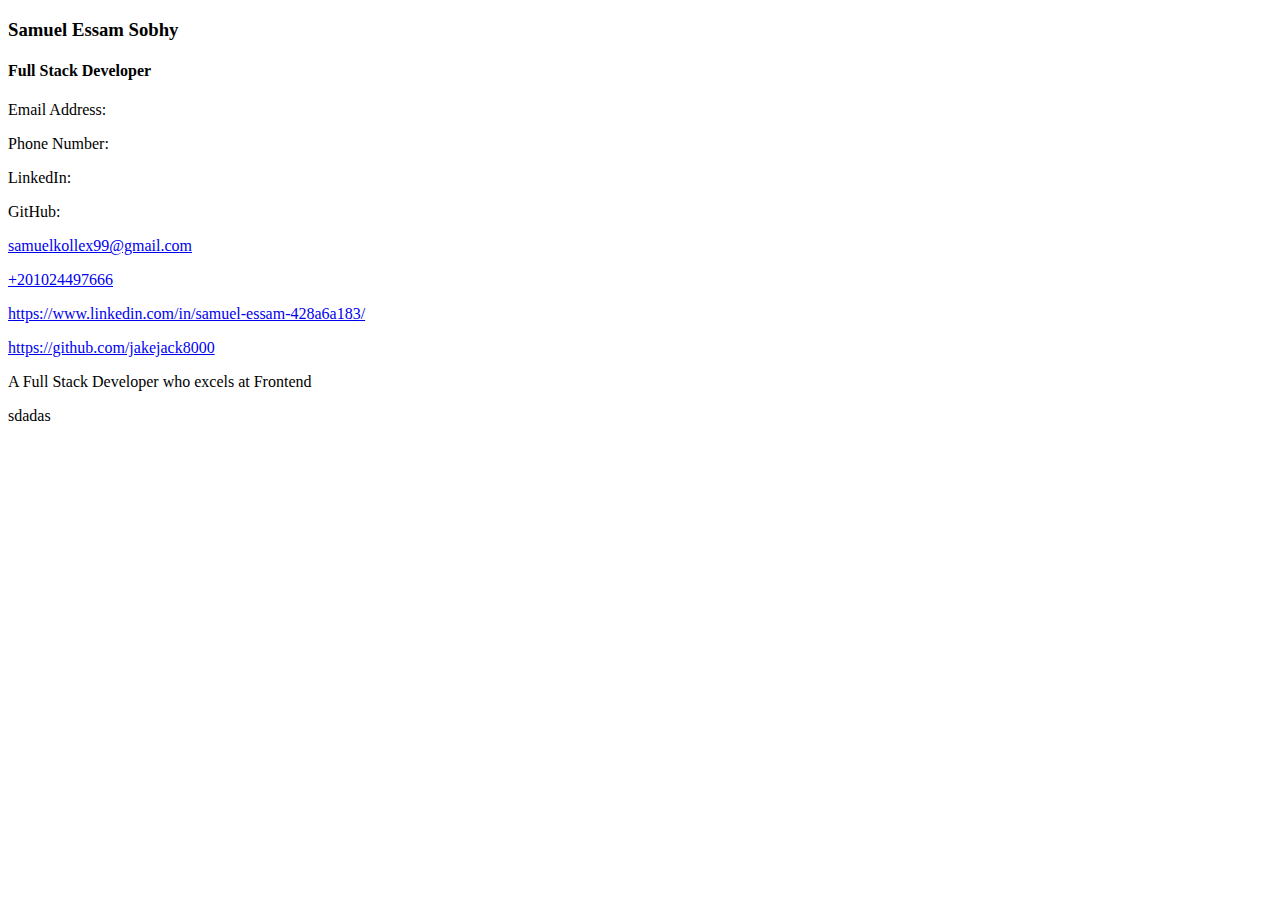
==== Samuel_Essam.html @ 6bcf2559 "Create Samuel_Essam.html" ====
<!DOCTYPE html>
<html lang="en">
<head>
    <meta charset="UTF-8">
    <link href="https://cdn.jsdelivr.net/npm/bootstrap@5.0.2/dist/css/bootstrap.min.css" rel="stylesheet" integrity="sha384-EVSTQN3/azprG1Anm3QDgpJLIm9Nao0Yz1ztcQTwFspd3yD65VohhpuuCOmLASjC" crossorigin="anonymous">
    <link rel="stylesheet" href="https://cdnjs.cloudflare.com/ajax/libs/font-awesome/4.7.0/css/font-awesome.min.css" type="text/css">
    <link href="style.css" rel="stylesheet" type="text/css">
    <title>Samuel Essam - Developer</title>
</head>
<body>
<div class="header d-flex flex-column border-bottom border-dark  align-items-center p-3">
<h3>
    Samuel Essam Sobhy
</h3>
    <h4>
        Full Stack Developer
    </h4>
    <div class="contact-info d-flex justify-content-center">
    <div>
        <div class="d-flex"><p class="fw-bold">Email Address: </p></div>
        <div class="d-flex"><p class="fw-bold">Phone Number: </p></div>
        <div class="d-flex"><p class="fw-bold">LinkedIn: </p></div>
        <div class="d-flex"> <p class="fw-bold">GitHub: </p></div>
    </div>
    <div class="d-flex flex-column mx-5">
        <p><a href="mailto:samuelkollex99@gmail.com">samuelkollex99@gmail.com</a></p>
        <p><a href="https://wa.me/+201024497666">+201024497666</a></p>
        <p> <a href="https://www.linkedin.com/in/samuel-essam-428a6a183/">https://www.linkedin.com/in/samuel-essam-428a6a183/</a></p>
        <p> <a href="https://github.com/jakejack8000">https://github.com/jakejack8000</a></p>
    </div>
    </div>
</div>

<div class="content">
    <div class="w-100"><p class="fst-italic text-muted text-center h5 m-3">A Full Stack Developer who excels at Frontend</p></div>
<div class="content-page">
    <div class="col-3 d-flex flex-column  border-end border-dark ">
sdadas
    </div>
    <div>

    </div>
</div>

</div>
</body>
</html>
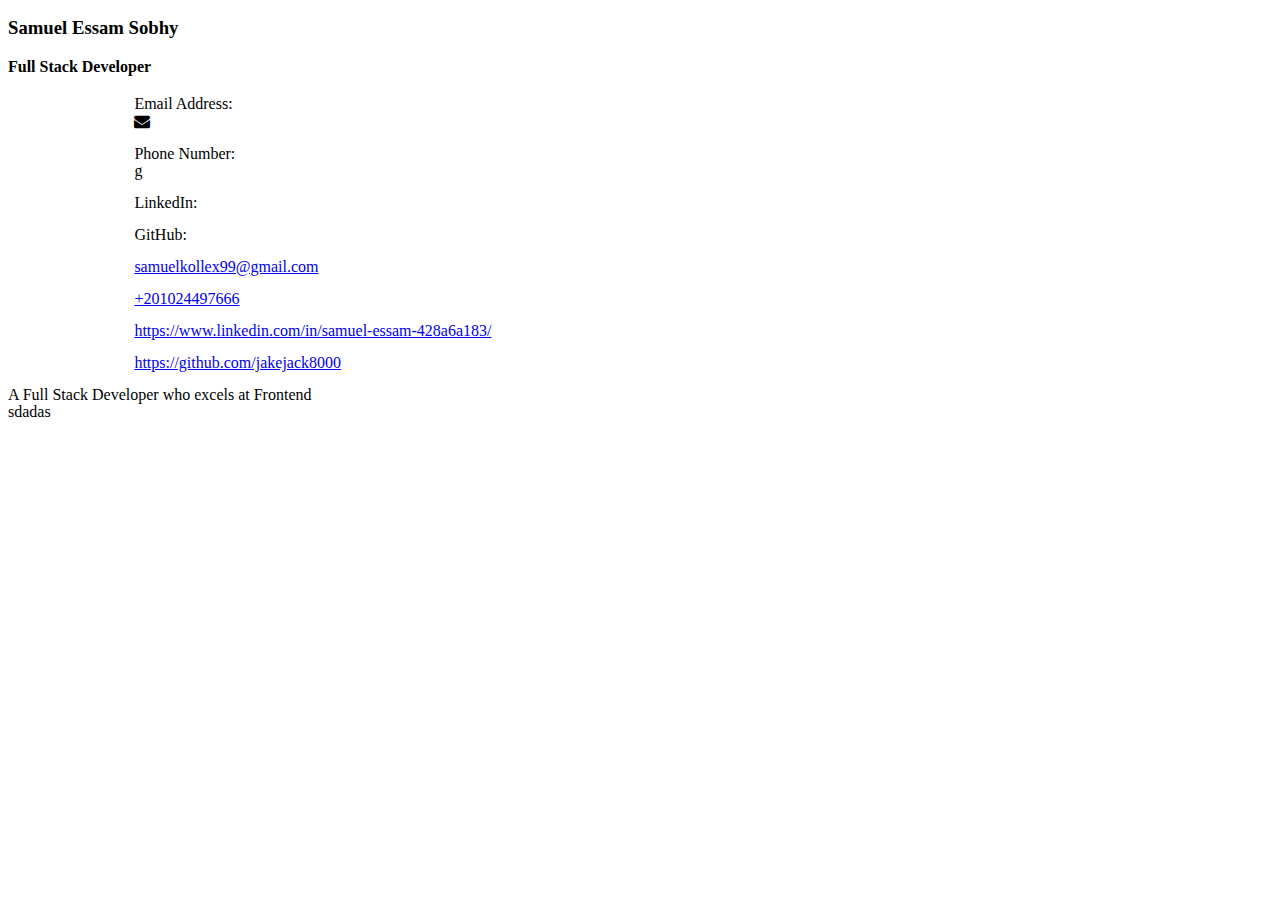
==== commit 3ab2e573: "m" ====
--- a/Samuel_Essam.html
+++ b/Samuel_Essam.html
@@ -17,8 +17,8 @@
     </h4>
     <div class="contact-info d-flex justify-content-center">
     <div>
-        <div class="d-flex"><p class="fw-bold">Email Address: </p></div>
-        <div class="d-flex"><p class="fw-bold">Phone Number: </p></div>
+        <div class="d-flex"><p class="fw-bold">Email Address: </p> <i class="fa fa-envelope"></i></div>
+        <div class="d-flex"><p class="fw-bold">Phone Number: </p>g</div>
         <div class="d-flex"><p class="fw-bold">LinkedIn: </p></div>
         <div class="d-flex"> <p class="fw-bold">GitHub: </p></div>
     </div>
--- a/style.css
+++ b/style.css
@@ -0,0 +1,14 @@
+body {
+    line-height: 1;
+}
+p {
+    margin-bottom: 1px;
+}
+.contact-info{
+    position: relative;
+    left:10%
+}
+
+* {
+    font-family:'Roboto'
+}
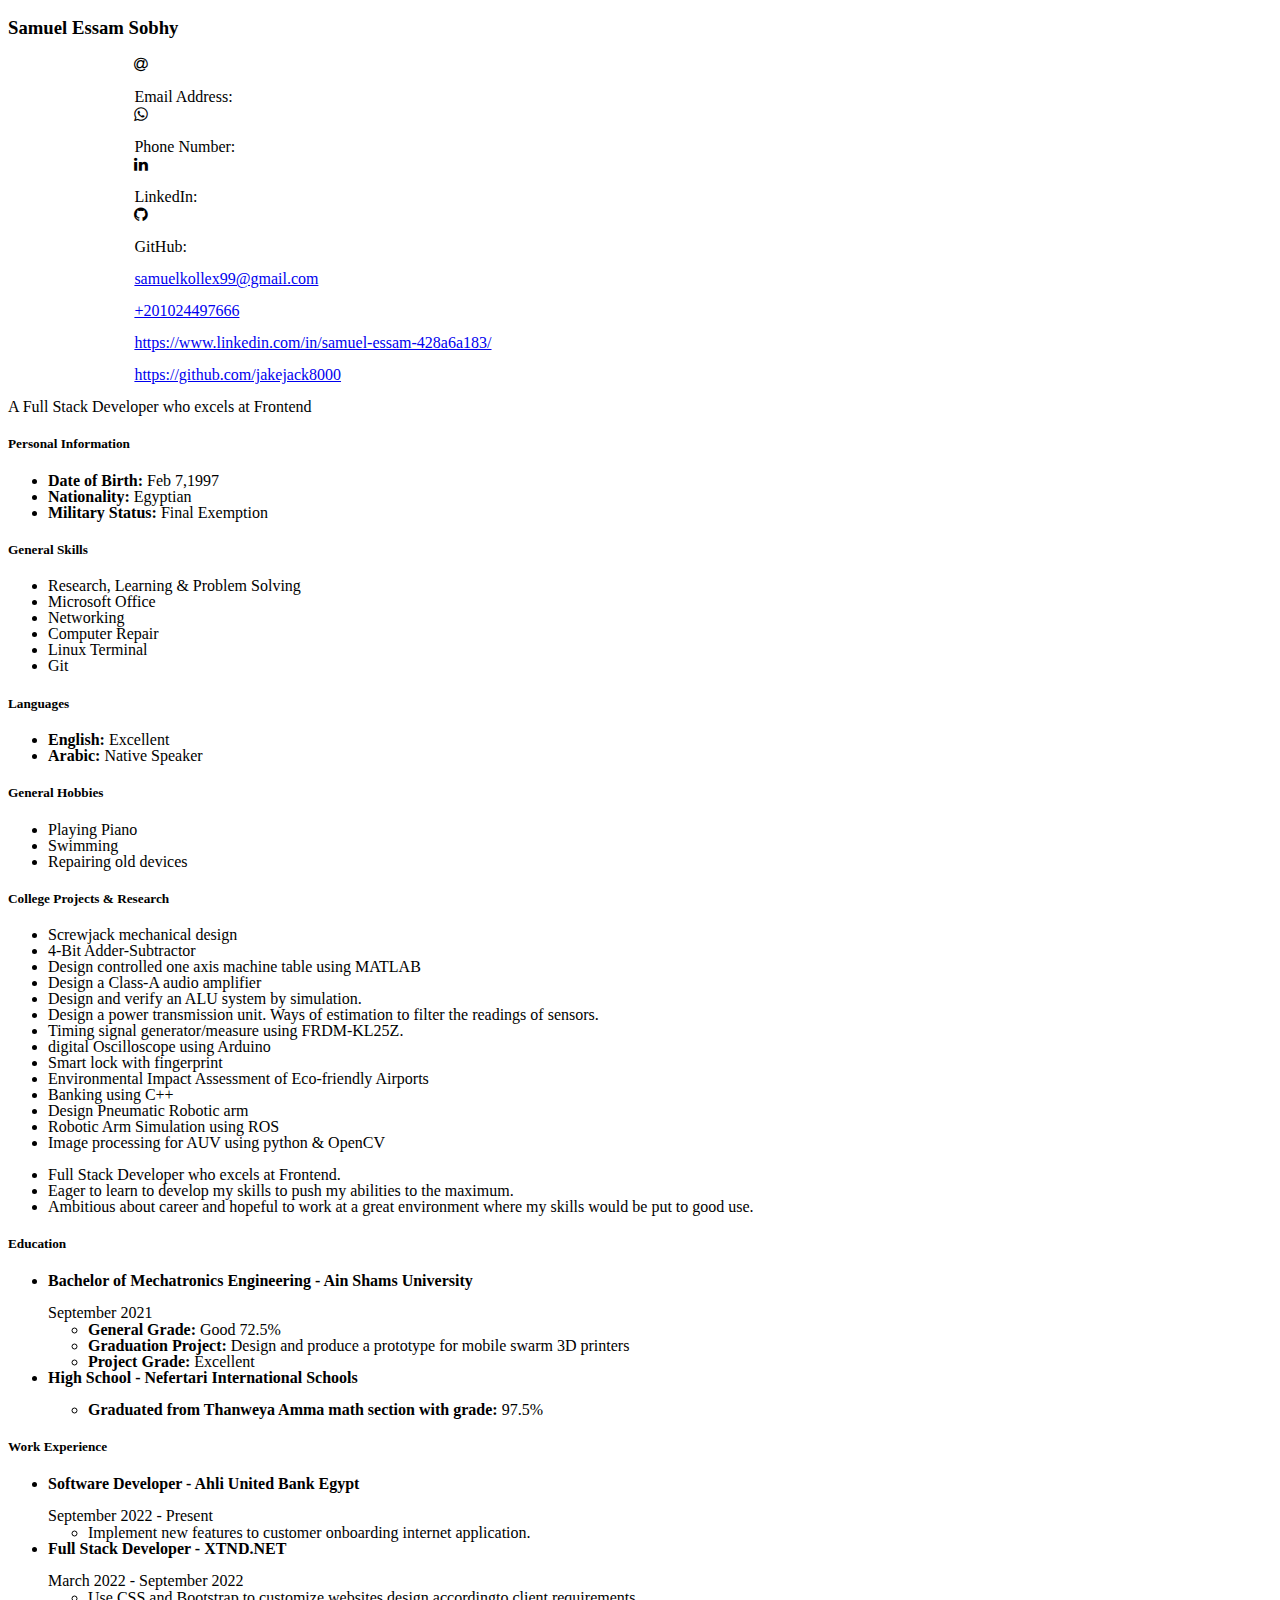
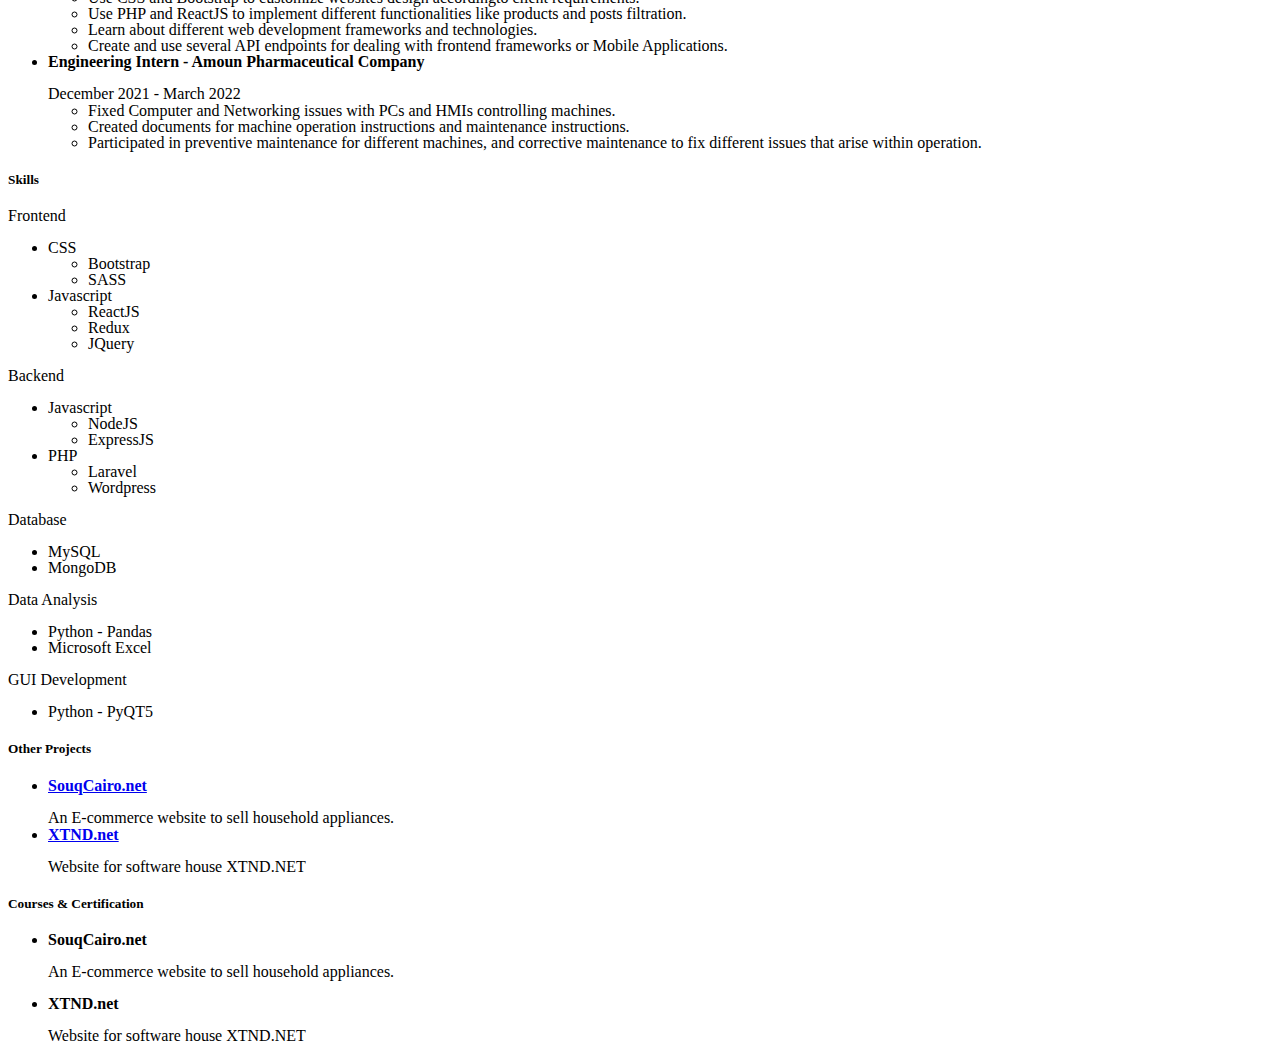
==== commit df770632: "Update Samuel_Essam.html" ====
--- a/Samuel_Essam.html
+++ b/Samuel_Essam.html
@@ -1,47 +1,307 @@
 <!DOCTYPE html>
 <html lang="en">
+
 <head>
     <meta charset="UTF-8">
-    <link href="https://cdn.jsdelivr.net/npm/bootstrap@5.0.2/dist/css/bootstrap.min.css" rel="stylesheet" integrity="sha384-EVSTQN3/azprG1Anm3QDgpJLIm9Nao0Yz1ztcQTwFspd3yD65VohhpuuCOmLASjC" crossorigin="anonymous">
-    <link rel="stylesheet" href="https://cdnjs.cloudflare.com/ajax/libs/font-awesome/4.7.0/css/font-awesome.min.css" type="text/css">
+    <link href="https://cdn.jsdelivr.net/npm/bootstrap@5.0.2/dist/css/bootstrap.min.css" rel="stylesheet"
+        integrity="sha384-EVSTQN3/azprG1Anm3QDgpJLIm9Nao0Yz1ztcQTwFspd3yD65VohhpuuCOmLASjC" crossorigin="anonymous">
+    <link rel="stylesheet" href="https://cdnjs.cloudflare.com/ajax/libs/font-awesome/4.7.0/css/font-awesome.min.css"
+        type="text/css">
     <link href="style.css" rel="stylesheet" type="text/css">
     <title>Samuel Essam - Developer</title>
 </head>
-<body>
-<div class="header d-flex flex-column border-bottom border-dark  align-items-center p-3">
-<h3>
-    Samuel Essam Sobhy
-</h3>
-    <h4>
+
+<body class="m-5">
+    <div class="header d-flex flex-column border-bottom border-dark  align-items-center p-3">
+        <h3>
+            Samuel Essam Sobhy
+        </h3>
+        <!-- <h4>
         Full Stack Developer
-    </h4>
-    <div class="contact-info d-flex justify-content-center">
-    <div>
-        <div class="d-flex"><p class="fw-bold">Email Address: </p> <i class="fa fa-envelope"></i></div>
-        <div class="d-flex"><p class="fw-bold">Phone Number: </p>g</div>
-        <div class="d-flex"><p class="fw-bold">LinkedIn: </p></div>
-        <div class="d-flex"> <p class="fw-bold">GitHub: </p></div>
+    </h4> -->
+        <div class="contact-info d-flex justify-content-center">
+            <div>
+                <div class="d-flex"><i class="fa fa-at mx-1"></i>
+                    <p class="fw-bold">Email Address: </p>
+                </div>
+                <div class="d-flex"><i class="fa fa-whatsapp mx-1"></i>
+                    <p class="fw-bold">Phone Number: </p>
+                </div>
+                <div class="d-flex"><i class="fa fa-linkedin mx-1"></i>
+                    <p class="fw-bold">LinkedIn: </p>
+                </div>
+                <div class="d-flex"><i class="fa fa-github mx-1"></i>
+                    <p class="fw-bold">GitHub: </p>
+                </div>
+            </div>
+            <div class="d-flex flex-column mx-5">
+                <p><a href="mailto:samuelkollex99@gmail.com">samuelkollex99@gmail.com</a></p>
+                <p><a href="https://wa.me/+201024497666">+201024497666</a></p>
+                <p> <a
+                        href="https://www.linkedin.com/in/samuel-essam-428a6a183/">https://www.linkedin.com/in/samuel-essam-428a6a183/</a>
+                </p>
+                <p> <a href="https://github.com/jakejack8000">https://github.com/jakejack8000</a></p>
+            </div>
+        </div>
     </div>
-    <div class="d-flex flex-column mx-5">
-        <p><a href="mailto:samuelkollex99@gmail.com">samuelkollex99@gmail.com</a></p>
-        <p><a href="https://wa.me/+201024497666">+201024497666</a></p>
-        <p> <a href="https://www.linkedin.com/in/samuel-essam-428a6a183/">https://www.linkedin.com/in/samuel-essam-428a6a183/</a></p>
-        <p> <a href="https://github.com/jakejack8000">https://github.com/jakejack8000</a></p>
+
+    <div class="content">
+        <div class="w-100">
+            <p class="fst-italic text-muted text-center h5 m-3">A Full Stack Developer who excels at Frontend</p>
+        </div>
+        <div class="content-page d-flex">
+            <div class="col-3 d-flex flex-column  border-end border-dark mx-5 ">
+                <div class="general-info">
+                    <h5>
+                        Personal Information
+                    </h5>
+                    <ul>
+                        <li><strong>Date of Birth:</strong> Feb 7,1997</li>
+                        <li><strong>Nationality: </strong>Egyptian</li>
+                        <li><strong>Military Status: </strong> Final Exemption</li>
+                    </ul>
+                </div>
+                <div class="general-skills">
+                    <h5>
+                        General Skills
+                    </h5>
+                    <ul>
+                        <li>Research, Learning & Problem Solving</li>
+                        <li>Microsoft Office</li>
+                        <li>Networking</li>
+                        <li>Computer Repair</li>
+                        <li>Linux Terminal</li>
+                        <li>Git</li>
+                    </ul>
+                </div>
+                <div class="general-languages">
+                    <h5>
+                        Languages
+                    </h5>
+                    <ul>
+                        <li><strong>English: </strong>Excellent</li>
+                        <li><strong>Arabic: </strong>Native Speaker</li>
+                    </ul>
+                </div>
+                <div class="general-hobbies">
+                    <h5>
+                        General Hobbies
+                    </h5>
+                    <ul>
+                        <li>Playing Piano</li>
+                        <li>Swimming</li>
+                        <li>Repairing old devices</li>
+                    </ul>
+                </div>
+                <div class="college-projects">
+                    <h5>
+                        College Projects & Research
+                    </h5>
+                    <ul>
+                        <li>Screwjack mechanical design</li>
+                        <li>4-Bit Adder-Subtractor</li>
+                        <li>Design controlled one
+                            axis machine table
+                            using MATLAB</li>
+                        <li>Design a Class-A audio
+                            amplifier</li>
+                        <li>Design and verify an
+                            ALU system by
+                            simulation.</li>
+                        <li>Design a power
+                            transmission unit.
+                            Ways of estimation to
+                            filter the readings of
+                            sensors.</li>
+                        <li>Timing signal
+                            generator/measure
+                            using FRDM-KL25Z.</li>
+                        <li>digital Oscilloscope
+                            using Arduino</li>
+                        <li>Smart lock with
+                            fingerprint</li>
+                        <li>Environmental Impact Assessment of Eco-friendly Airports</li>
+                        <li>Banking using C++
+                        <li>Design Pneumatic
+                            Robotic arm</li>
+                        <li>Robotic Arm Simulation
+                            using ROS</li>
+                        <li>Image processing for
+                            AUV using python &
+                            OpenCV</li>
+                    </ul>
+                </div>
+            </div>
+            <div class="col-8">
+                <div class="page">
+                    <div class="objective">
+                        <ul>
+                            <li>Full Stack Developer who excels at Frontend.</li>
+                            <li>Eager to learn to develop my skills to push my abilities to the maximum.</li>
+                            <li>Ambitious about career and hopeful to work at a great environment where my skills would
+                                be put to good use.</li>
+                        </ul>
+                    </div>
+                    <div class="education">
+                        <h5 class="general-title">Education</h5>
+                        <ul>
+                            <li>
+                                <div class="d-flex justify-content-between my-1"><strong>Bachelor of Mechatronics
+                                        Engineering - Ain Shams University</strong>
+                                    <p>September 2021</p>
+                                </div>
+                                <ul>
+                                    <li><strong>General Grade: </strong>Good 72.5%</li>
+                                    <li><strong>Graduation Project: </strong>Design and produce a prototype for mobile
+                                        swarm 3D printers</li>
+                                    <li><strong>Project Grade: </strong>Excellent</li>
+                                </ul>
+                            </li>
+                            <li>
+                                <div class="d-flex justify-content-between my-1"><strong>High School - Nefertari
+                                        International Schools</strong>
+                                    <p></p>
+                                </div>
+                                <ul>
+                                    <li><strong>Graduated from Thanweya Amma math section with grade: </strong>97.5%
+                                    </li>
+                                </ul>
+                            </li>
+                        </ul>
+                    </div>
+                    <div class="work-experience">
+                        <h5 class="general-title">Work Experience</h5>
+
+                        <ul>
+                            <li>
+                                <div class="d-flex justify-content-between my-1"><strong>Software Developer - Ahli
+                                        United Bank Egypt</strong>
+                                    <p>September 2022 - Present</p>
+                                </div>
+                                <ul>
+                                    <li>Implement new features to customer onboarding internet application.</li>
+                                </ul>
+                            </li>
+                            <li>
+                                <div class="d-flex justify-content-between my-1"><strong>Full Stack Developer -
+                                        XTND.NET</strong>
+                                    <p>March 2022 - September 2022</p>
+                                </div>
+                                <ul>
+                                    <li>Use CSS and Bootstrap to customize websites design accordingto client
+                                        requirements.</li>
+                                    <li>Use PHP and ReactJS to implement different functionalities like products and
+                                        posts filtration.</li>
+                                    <li>Learn about different web development frameworks and technologies.</li>
+                                    <li>Create and use several API endpoints for dealing with frontend frameworks or
+                                        Mobile Applications.</li>
+                                </ul>
+                            </li>
+                            <li>
+                                <div class="d-flex justify-content-between my-1"><strong>Engineering Intern - Amoun
+                                        Pharmaceutical Company</strong>
+                                    <p>December 2021 - March 2022</p>
+                                </div>
+                                <ul>
+                                    <li>Fixed Computer and Networking issues with PCs and HMIs controlling machines.
+                                    </li>
+                                    <li>Created documents for machine operation instructions and maintenance
+                                        instructions.</li>
+                                    <li>Participated in preventive maintenance for different machines, and corrective
+                                        maintenance to fix different issues that arise within operation.</li>
+                                </ul>
+                            </li>
+                        </ul>
+                    </div>
+                    <div class="computer-skills">
+                        <h5 class="general-title">Skills</h5>
+
+                        <div class="d-flex flex-wrap">
+
+                            <div class="m-1 skill">
+                                <p class="skill-title">Frontend</p>
+                                <ul>
+                                    <li>CSS<ul>
+                                            <li>Bootstrap</li>
+                                            <li>SASS</li>
+                                        </ul>
+                                    </li>
+                                    <li>Javascript<ul>
+                                            <li>ReactJS</li>
+                                            <li>Redux</li>
+                                            <li>JQuery</li>
+                                        </ul>
+                                    </li>
+                                </ul>
+                            </div>
+                            <div class="m-1 skill">
+                                <p class="skill-title">Backend</p>
+                                <ul>
+                                    <li>Javascript<ul>
+                                            <li>NodeJS</li>
+                                            <li>ExpressJS</li>
+                                        </ul>
+                                    </li>
+                                    <li>PHP<ul>
+                                            <li>Laravel</li>
+                                            <li>Wordpress</li>
+                                        </ul>
+                                    </li>
+                                </ul>
+                            </div>
+                            <div class="m-1 skill">
+                                <p class="skill-title">Database</p>
+                                <ul>
+                                    <li>MySQL</li>
+                                    <li>MongoDB</li>
+                                </ul>
+                            </div>
+                            <div class="m-1 skill">
+                                <p class="skill-title">Data Analysis</p>
+                                <ul>
+                                    <li>Python - Pandas</li>
+                                    <li>Microsoft Excel</li>
+                                </ul>
+                            </div>
+                            <div class="m-1 skill">
+                                <p class="skill-title">GUI Development</p>
+                                <ul>
+                                    <li>Python - PyQT5</li>
+                                </ul>
+                            </div>
+                        </div>
+                    </div>
+                    <div class="other-projects">
+                        <h5 class="general-title">Other Projects</h5>
+                        <ul>
+                            <li class="mb-1 ">
+                                <a class="mb-2" href="https://souqcairo.net"><strong>SouqCairo.net</strong></a>
+                                <p>An E-commerce website to sell household appliances.</p>
+                            </li>
+                            <li class="mb-2">
+                                <a class="mb-1" href="https://xtnd.net"><strong>XTND.net</strong></a>
+                                <p>Website for software house XTND.NET</p>
+                            </li>
+                        </ul>
+                    </div>
+                    <div class="courses">
+                        <h5 class="general-title">Courses & Certification</h5>
+                        <ul>
+                            <li class="mb-1 ">
+                                <p class="mb-2" ><strong>SouqCairo.net</strong></p>
+                                <p>An E-commerce website to sell household appliances.</p>
+                            </li>
+                            <li class="mb-2">
+                                <p class="mb-1" ><strong>XTND.net</strong></p>
+                                <p>Website for software house XTND.NET</p>
+                            </li>
+                        </ul>
+                    </div>
+                </div>
+            </div>
+        </div>
+
     </div>
-    </div>
-</div>
-
-<div class="content">
-    <div class="w-100"><p class="fst-italic text-muted text-center h5 m-3">A Full Stack Developer who excels at Frontend</p></div>
-<div class="content-page">
-    <div class="col-3 d-flex flex-column  border-end border-dark ">
-sdadas
-    </div>
-    <div>
-
-    </div>
-</div>
-
-</div>
 </body>
+
 </html>
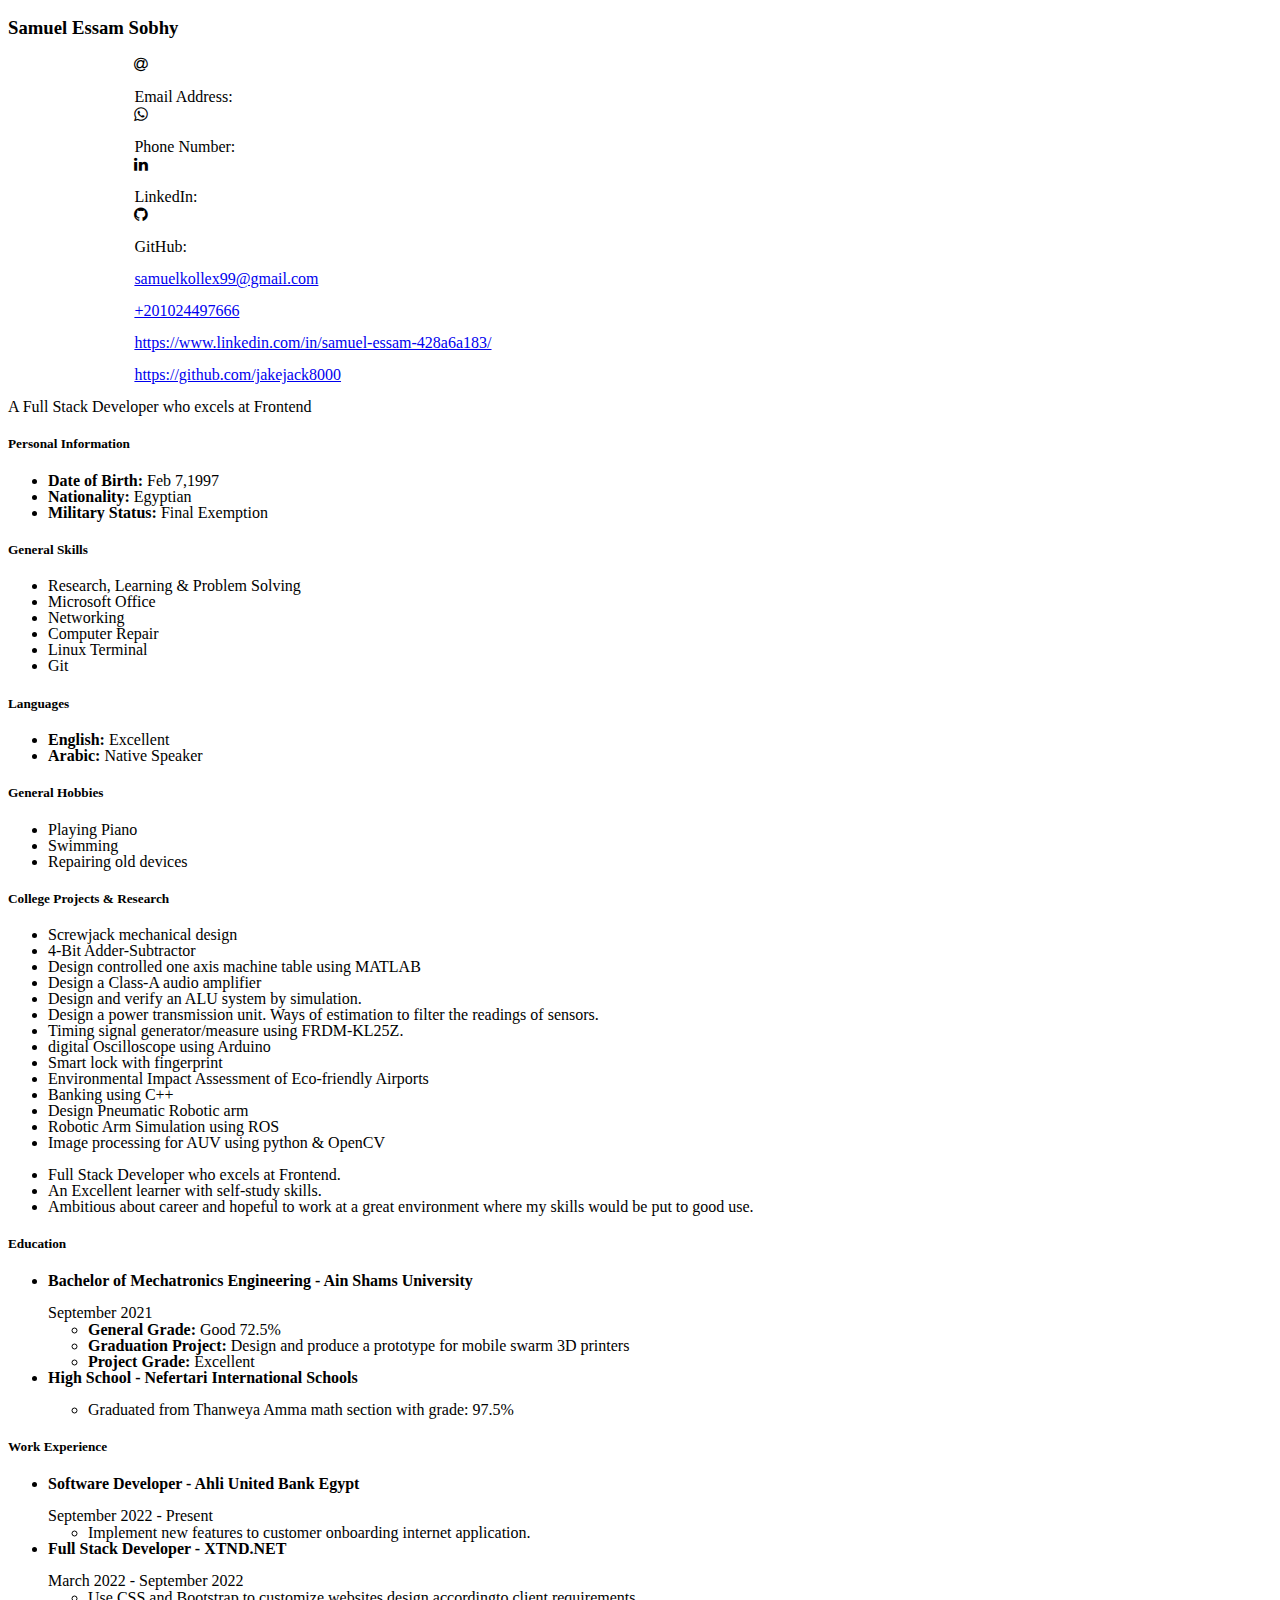
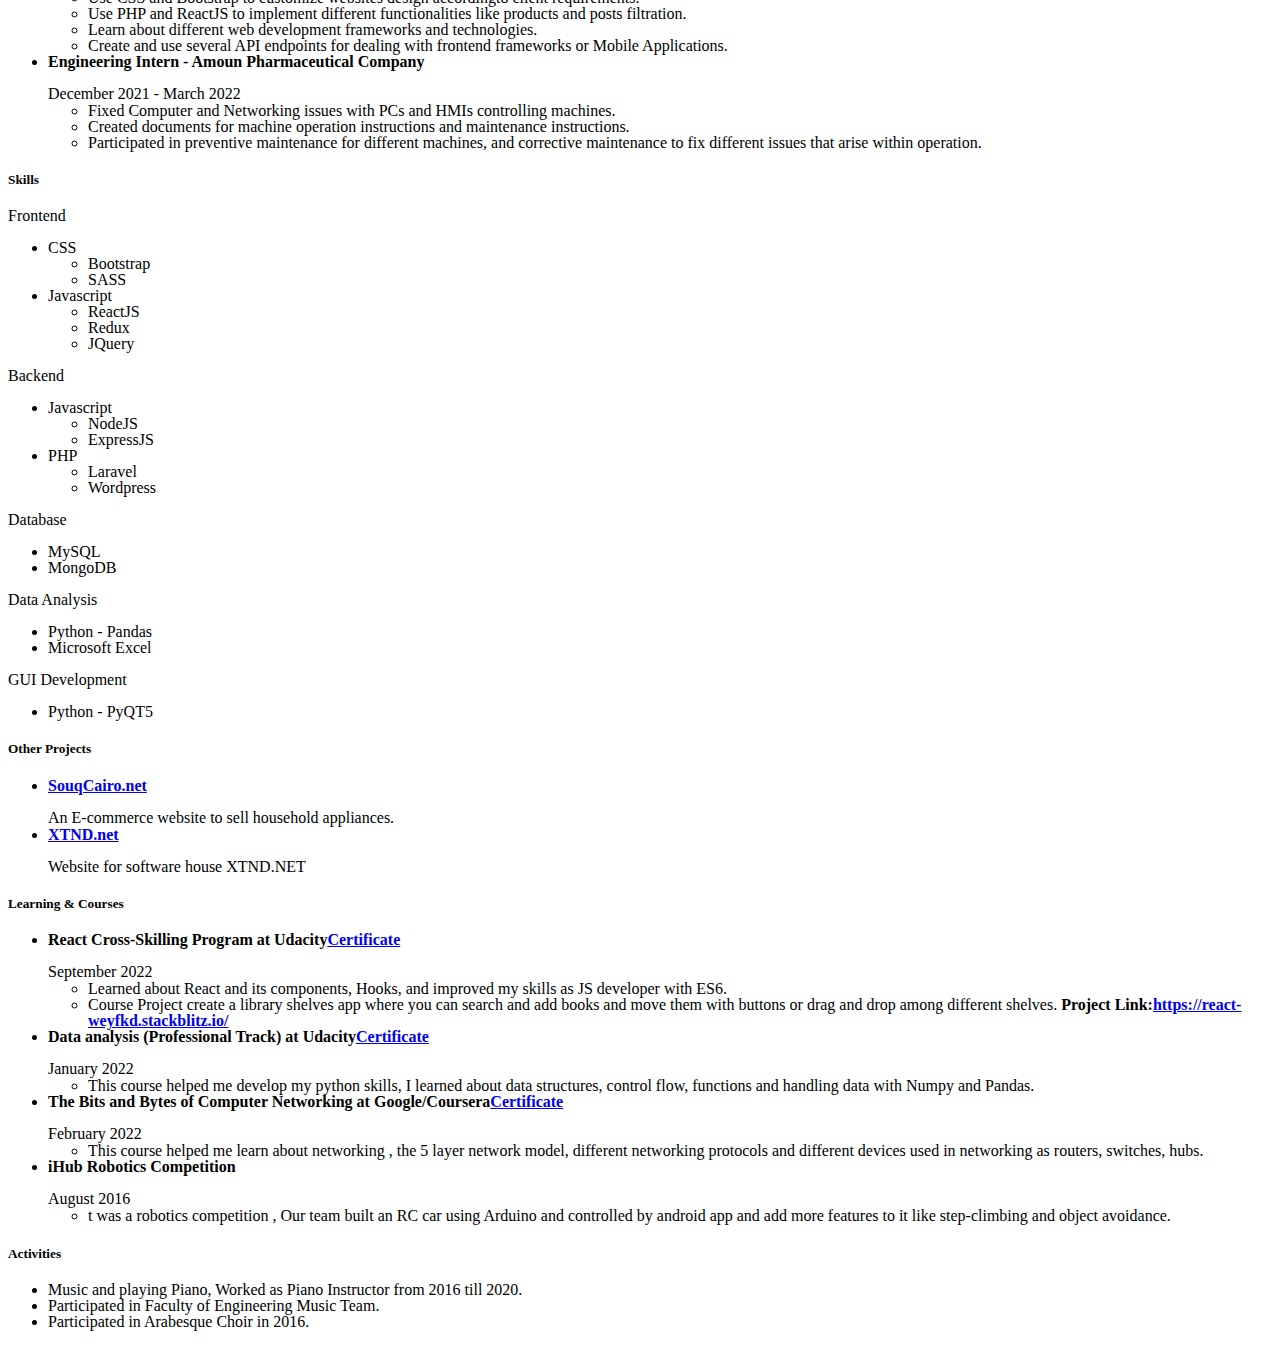
==== commit a9f67323: "Update Samuel_Essam.html" ====
--- a/Samuel_Essam.html
+++ b/Samuel_Essam.html
@@ -137,7 +137,7 @@
                     <div class="objective">
                         <ul>
                             <li>Full Stack Developer who excels at Frontend.</li>
-                            <li>Eager to learn to develop my skills to push my abilities to the maximum.</li>
+                            <li>An Excellent learner with self-study skills.</li>
                             <li>Ambitious about career and hopeful to work at a great environment where my skills would
                                 be put to good use.</li>
                         </ul>
@@ -163,7 +163,7 @@
                                     <p></p>
                                 </div>
                                 <ul>
-                                    <li><strong>Graduated from Thanweya Amma math section with grade: </strong>97.5%
+                                    <li>Graduated from Thanweya Amma math section with grade: 97.5%
                                     </li>
                                 </ul>
                             </li>
@@ -285,18 +285,66 @@
                         </ul>
                     </div>
                     <div class="courses">
-                        <h5 class="general-title">Courses & Certification</h5>
-                        <ul>
-                            <li class="mb-1 ">
-                                <p class="mb-2" ><strong>SouqCairo.net</strong></p>
-                                <p>An E-commerce website to sell household appliances.</p>
-                            </li>
-                            <li class="mb-2">
-                                <p class="mb-1" ><strong>XTND.net</strong></p>
-                                <p>Website for software house XTND.NET</p>
-                            </li>
-                        </ul>
-                    </div>
+                        <h5 class="general-title">Learning & Courses</h5>
+                        <ul>
+                            <li>
+                                <div class="d-flex justify-content-between my-1"><strong>React Cross-Skilling Program at Udacity<a class="ms-2" href="https://confirm.udacity.com/PRRFNDH4">Certificate</a></strong>
+                                    <p>September 2022</p>
+                                </div>
+                                <ul>
+                                    <li>Learned about React and its components, Hooks, and improved my skills as JS developer with ES6.
+                                    </li>
+                                    <li>
+                                        Course Project create a library shelves app where you can search and add books and move them with buttons or drag and drop among different shelves.
+                                        <strong>Project Link:<a class="ms-1" href="https://react-weyfkd.stackblitz.io/">https://react-weyfkd.stackblitz.io/</a></strong>
+                                    </li>
+                                </ul>
+                            </li>
+                            <li>
+                                <div class="d-flex justify-content-between my-1"><strong>Data analysis (Professional Track) at Udacity<a class="ms-2" href="https://confirm.udacity.com/LSKS3VA2">Certificate</a></strong>
+                                    <p>January 2022</p>
+                                </div>
+                                <ul>
+                                    <li>This course helped me develop my python skills, I learned about data structures, 
+                                        control flow, functions and handling data with Numpy and Pandas. 
+                                    </li>
+                                </ul>
+                            </li>
+                            <li>
+                                <div class="d-flex justify-content-between my-1"><strong>The Bits and Bytes of Computer Networking at Google/Coursera<a class="ms-2" href="https://www.coursera.org/account/accomplishments/certificate/DVN2NK7WDP84">Certificate</a></strong>
+                                    <p>February 2022</p>
+                                </div>
+                                <ul>
+                                    <li>This course helped me learn about networking , the 5 layer network model, different
+                                        networking protocols and different devices used in networking as routers, switches, hubs.
+                                    </li>
+                                </ul>
+                            </li>
+                            <li>
+                                <div class="d-flex justify-content-between my-1"><strong>iHub Robotics Competition</strong>
+                                    <p>August 2016</p>
+                                </div>
+                                <ul>
+                                    <li>t was a robotics competition , Our team built an RC car using Arduino and controlled by
+                                        android app and add more features to it like step-climbing and object avoidance.
+                                    </li>
+                                </ul>
+                            </li>
+                        </ul>
+                    </div>
+                    <div class="activities">
+                        <h5 class="general-title">Activities</h5>
+                        <ul>
+                            <li>
+                                Music and playing Piano, Worked as Piano Instructor from 2016 till 2020.
+                            </li>
+                            <li>
+                                Participated in Faculty of Engineering Music Team.
+                            </li>
+                            <li>
+                                Participated in Arabesque Choir in 2016. 
+                            </li>
+                        </ul>
                 </div>
             </div>
         </div>
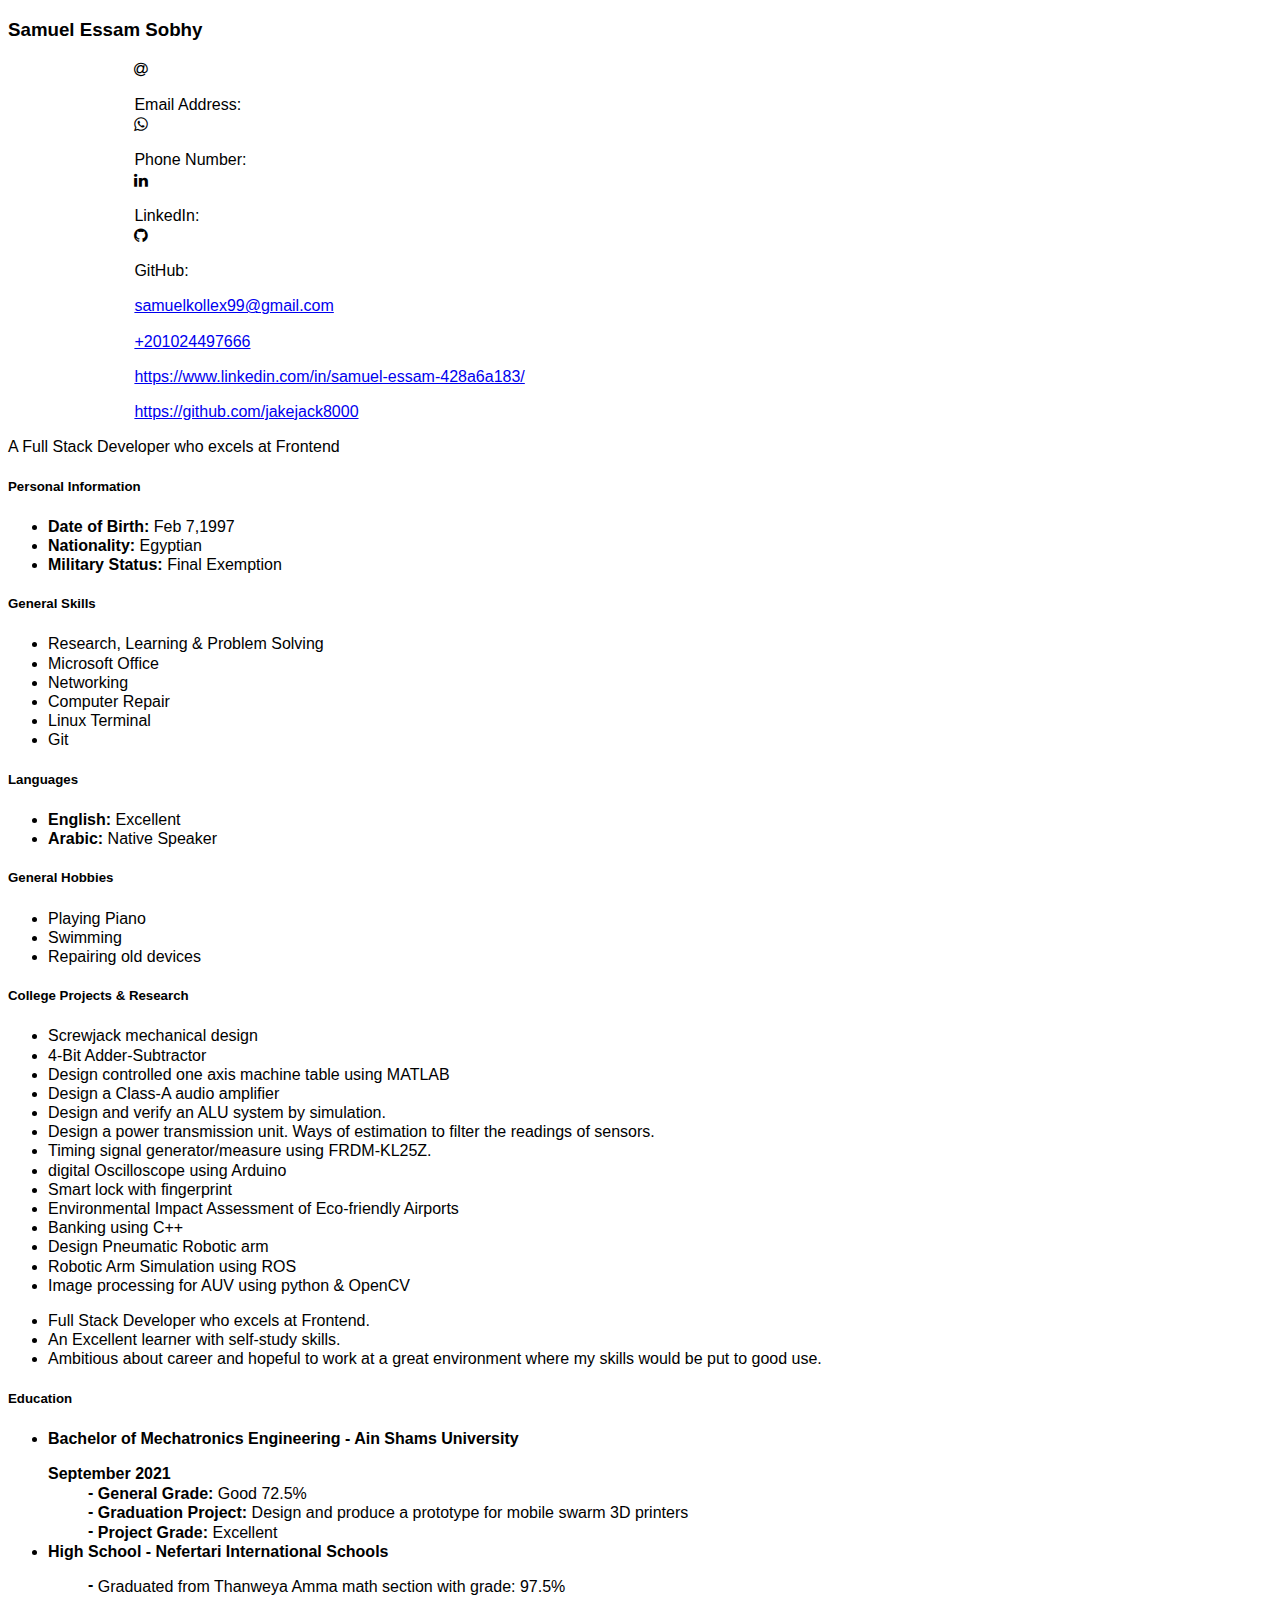
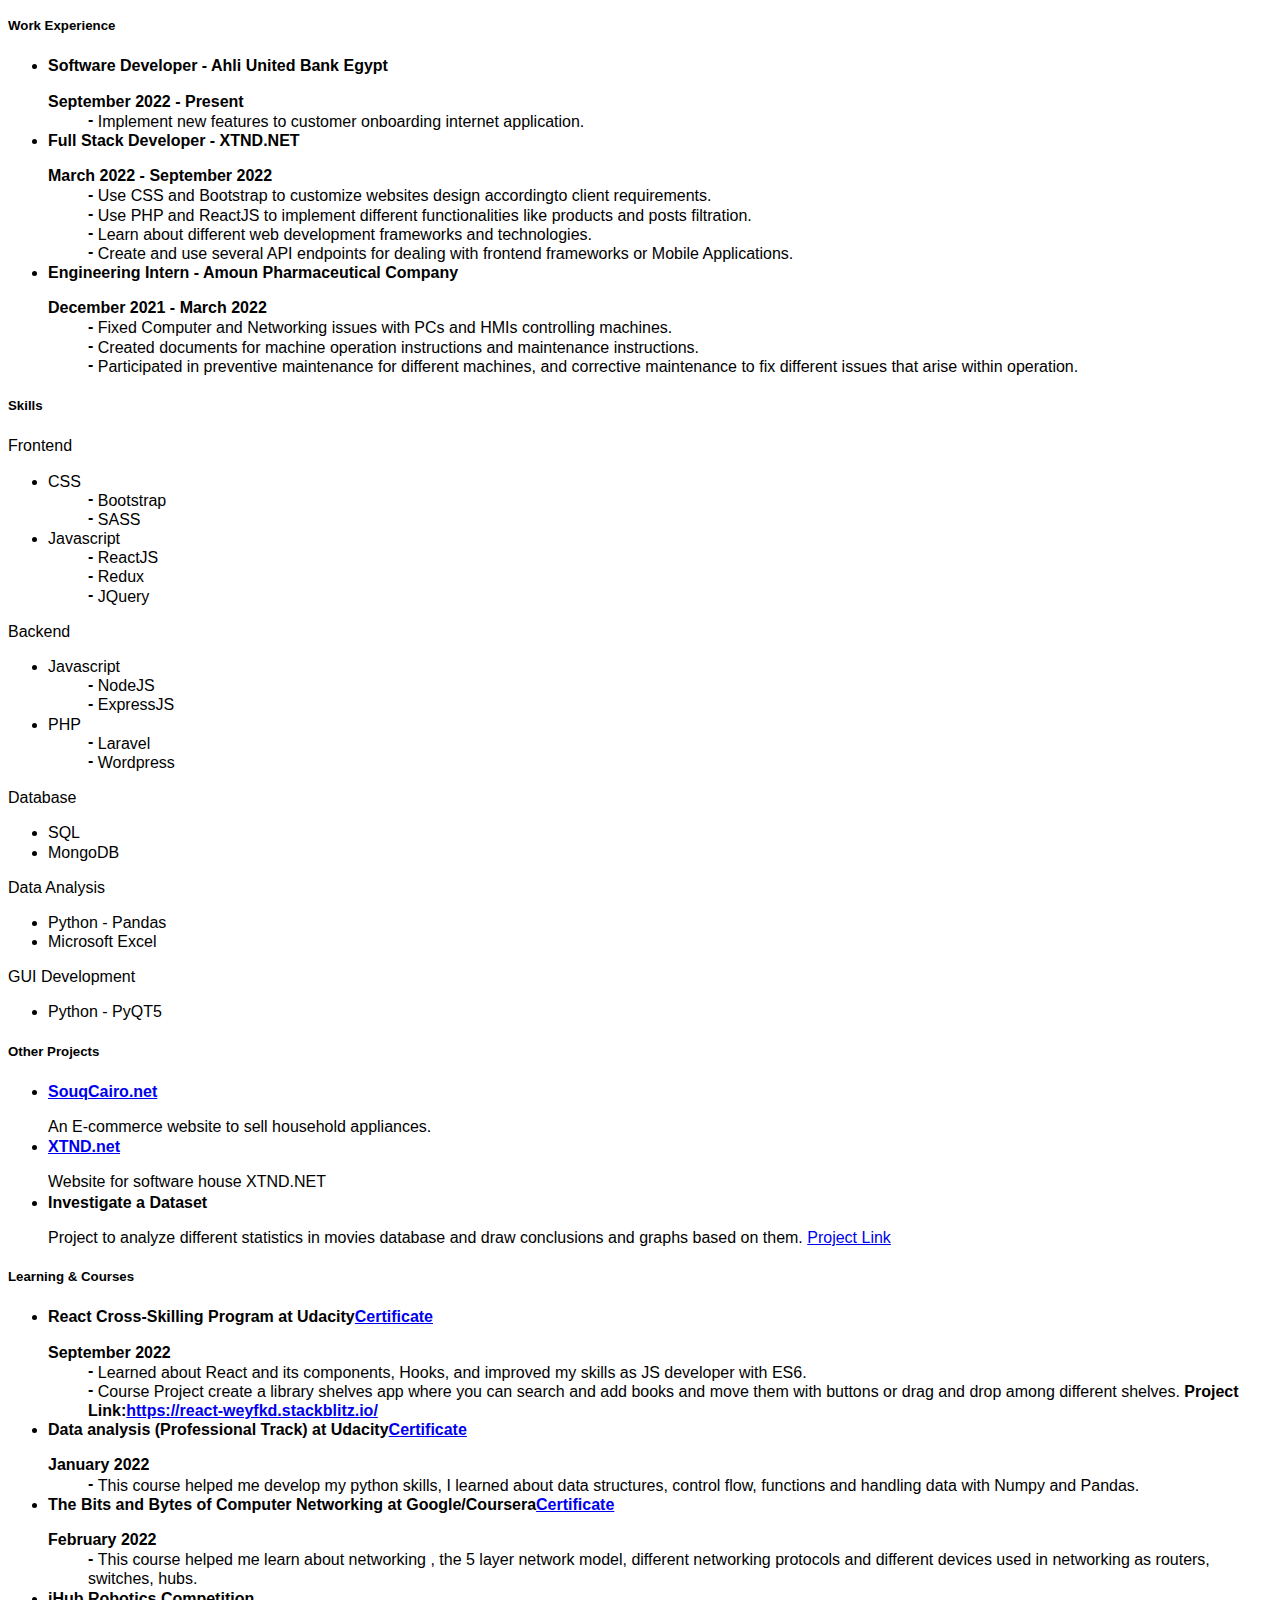
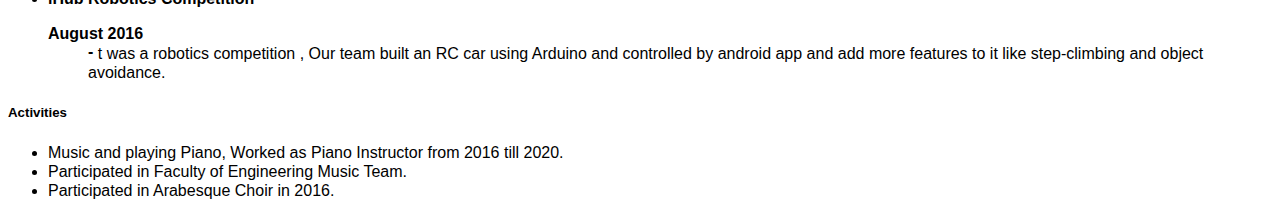
==== commit 8e87299a: "Update Samuel_Essam.html" ====
--- a/Samuel_Essam.html
+++ b/Samuel_Essam.html
@@ -7,7 +7,26 @@
         integrity="sha384-EVSTQN3/azprG1Anm3QDgpJLIm9Nao0Yz1ztcQTwFspd3yD65VohhpuuCOmLASjC" crossorigin="anonymous">
     <link rel="stylesheet" href="https://cdnjs.cloudflare.com/ajax/libs/font-awesome/4.7.0/css/font-awesome.min.css"
         type="text/css">
-    <link href="style.css" rel="stylesheet" type="text/css">
+    <style>
+	body {
+    line-height: 1.2;
+}
+p {
+    margin-bottom: 1px;
+}
+.contact-info{
+    position: relative;
+    left:10%
+}
+
+* {
+    font-family:Arial, Helvetica, sans-serif;
+}
+
+li li{list-style:none}
+ li li::before{content:"- ";font-weight:700;position:relative;top:-1.7px}
+
+	</style>
     <title>Samuel Essam - Developer</title>
 </head>
 
@@ -16,10 +35,8 @@
         <h3>
             Samuel Essam Sobhy
         </h3>
-        <!-- <h4>
-        Full Stack Developer
-    </h4> -->
-        <div class="contact-info d-flex justify-content-center">
+      
+        <div class="contact-info d-flex justify-content-center border border-dark border-end-0 border-bottom-0 border-start-0 p-2">
             <div>
                 <div class="d-flex"><i class="fa fa-at mx-1"></i>
                     <p class="fw-bold">Email Address: </p>
@@ -93,7 +110,7 @@
                         <li>Repairing old devices</li>
                     </ul>
                 </div>
-                <div class="college-projects">
+                <div class="college-projects p-3">
                     <h5>
                         College Projects & Research
                     </h5>
@@ -148,7 +165,7 @@
                             <li>
                                 <div class="d-flex justify-content-between my-1"><strong>Bachelor of Mechatronics
                                         Engineering - Ain Shams University</strong>
-                                    <p>September 2021</p>
+                                    <strong><p>September 2021</p></strong>
                                 </div>
                                 <ul>
                                     <li><strong>General Grade: </strong>Good 72.5%</li>
@@ -176,7 +193,7 @@
                             <li>
                                 <div class="d-flex justify-content-between my-1"><strong>Software Developer - Ahli
                                         United Bank Egypt</strong>
-                                    <p>September 2022 - Present</p>
+                                    <strong><p>September 2022 - Present</p></strong>
                                 </div>
                                 <ul>
                                     <li>Implement new features to customer onboarding internet application.</li>
@@ -185,7 +202,7 @@
                             <li>
                                 <div class="d-flex justify-content-between my-1"><strong>Full Stack Developer -
                                         XTND.NET</strong>
-                                    <p>March 2022 - September 2022</p>
+                                    <strong><p>March 2022 - September 2022</p></strong>
                                 </div>
                                 <ul>
                                     <li>Use CSS and Bootstrap to customize websites design accordingto client
@@ -200,7 +217,7 @@
                             <li>
                                 <div class="d-flex justify-content-between my-1"><strong>Engineering Intern - Amoun
                                         Pharmaceutical Company</strong>
-                                    <p>December 2021 - March 2022</p>
+                                    <strong><p>December 2021 - March 2022</p></strong>
                                 </div>
                                 <ul>
                                     <li>Fixed Computer and Networking issues with PCs and HMIs controlling machines.
@@ -252,7 +269,7 @@
                             <div class="m-1 skill">
                                 <p class="skill-title">Database</p>
                                 <ul>
-                                    <li>MySQL</li>
+                                    <li>SQL</li>
                                     <li>MongoDB</li>
                                 </ul>
                             </div>
@@ -275,12 +292,18 @@
                         <h5 class="general-title">Other Projects</h5>
                         <ul>
                             <li class="mb-1 ">
-                                <a class="mb-2" href="https://souqcairo.net"><strong>SouqCairo.net</strong></a>
+                                <div class="mb-1"><a  href="https://souqcairo.net"><strong>SouqCairo.net</strong></a></div>
                                 <p>An E-commerce website to sell household appliances.</p>
                             </li>
                             <li class="mb-2">
-                                <a class="mb-1" href="https://xtnd.net"><strong>XTND.net</strong></a>
+                                <div class="mb-1"><a href="https://xtnd.net"><strong>XTND.net</strong></a></div>
                                 <p>Website for software house XTND.NET</p>
+                            </li>
+											<li class="mb-2">
+                                <div class="mb-1"><strong>Investigate a Dataset</strong></div>
+                                <p>Project to analyze different statistics in movies database and draw conclusions and graphs based on them.
+								<a href="https://jakejack8000.github.io/DataAnalysisPython/investigate-a-dataset-template.html">Project Link</a>
+								</p>
                             </li>
                         </ul>
                     </div>
@@ -289,7 +312,7 @@
                         <ul>
                             <li>
                                 <div class="d-flex justify-content-between my-1"><strong>React Cross-Skilling Program at Udacity<a class="ms-2" href="https://confirm.udacity.com/PRRFNDH4">Certificate</a></strong>
-                                    <p>September 2022</p>
+                                    <strong><p>September 2022</p></strong>
                                 </div>
                                 <ul>
                                     <li>Learned about React and its components, Hooks, and improved my skills as JS developer with ES6.
@@ -302,7 +325,7 @@
                             </li>
                             <li>
                                 <div class="d-flex justify-content-between my-1"><strong>Data analysis (Professional Track) at Udacity<a class="ms-2" href="https://confirm.udacity.com/LSKS3VA2">Certificate</a></strong>
-                                    <p>January 2022</p>
+                                    <strong><p>January 2022</p></strong>
                                 </div>
                                 <ul>
                                     <li>This course helped me develop my python skills, I learned about data structures, 
@@ -312,7 +335,7 @@
                             </li>
                             <li>
                                 <div class="d-flex justify-content-between my-1"><strong>The Bits and Bytes of Computer Networking at Google/Coursera<a class="ms-2" href="https://www.coursera.org/account/accomplishments/certificate/DVN2NK7WDP84">Certificate</a></strong>
-                                    <p>February 2022</p>
+                                    <strong><p>February 2022</p></strong>
                                 </div>
                                 <ul>
                                     <li>This course helped me learn about networking , the 5 layer network model, different
@@ -322,7 +345,7 @@
                             </li>
                             <li>
                                 <div class="d-flex justify-content-between my-1"><strong>iHub Robotics Competition</strong>
-                                    <p>August 2016</p>
+                                    <strong><p>August 2016</p></strong>
                                 </div>
                                 <ul>
                                     <li>t was a robotics competition , Our team built an RC car using Arduino and controlled by
